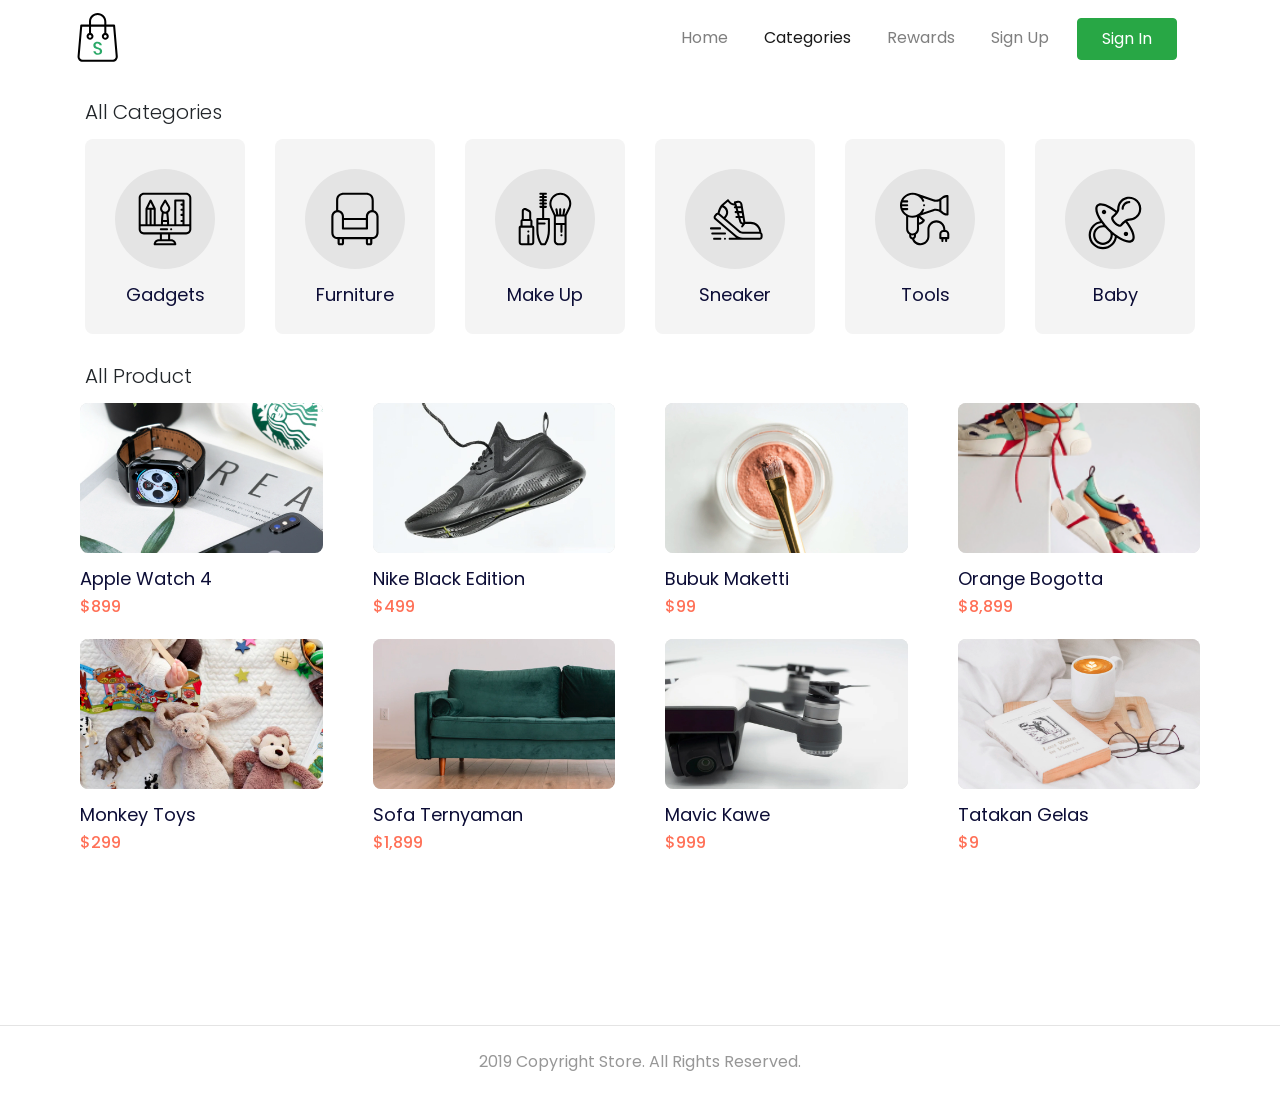
==== categories.html @ 770baa54 "main" ====
<!DOCTYPE html>
<html lang="en">
  <head>
    <meta charset="utf-8" />
    <meta
      name="viewport"
      content="width=device-width, initial-scale=1, shrink-to-fit=no"
    />
    <meta name="description" content="" />
    <meta name="author" content="" />

    <title>Store - Your Best Marketplace</title>

    <link href="https://unpkg.com/aos@2.3.1/dist/aos.css" rel="stylesheet" />
    <link href="style/main.css" rel="stylesheet" type="text/css" />
  </head>
  <!--Style-->
  <style>
    .navbar{
      padding: 0.5rem 2rem 0.5rem 1rem;
    }
  </style>

  <body>
    <!-- Bootstrap core JavaScript -->
    <nav
      class="
        navbar navbar-expand-lg navbar-light navbar-store
        fixed-top
        navbar-fixed-top
      "
      data-aos="fade-down"
    >
      <div class="container">
        <a class="navbar-brand" href="/">
          <img src="images/logo.svg" alt="" />
        </a>
        <button
          class="navbar-toggler"
          type="button"
          data-toggle="collapse"
          data-target="#navbarResponsive"
          aria-controls="navbarResponsive"
          aria-expanded="false"
          aria-label="Toggle navigation"
        >
          <span class="navbar-toggler-icon"></span>
        </button>
        <div class="collapse navbar-collapse" id="navbarResponsive">
          <ul class="navbar-nav ml-auto">
            <li class="nav-item">
              <a href="/index.html" class="nav-link">Home</a>
            </li>
            <li class="nav-item active">
              <a href="/cateories.html" class="nav-link">Categories</a>
            </li>
            <li class="nav-item">
              <a href="#" class="nav-link">Rewards</a>
            </li>
            <li class="nav-item">
              <a href="/register.html" class="nav-link">Sign Up</a>
            </li>
            <li class="nav-item">
              <a
                href="/login.html"
                class="btn btn-success nav-link px-4 text-white"
                >Sign In</a
              >
            </li>
          </ul>
        </div>
      </div>
    </nav>
    <!-- Page Content -->
    <div class="page-content pages-home">
      <section class="store-trend-categories">
        <div class="container">
          <div class="row">
            <div class="col-12" data-aos="zoom-in">
              <h5>All Categories</h5>
            </div>
          </div>
          <div class="row">
            <div
              class="col-6 col-md-3 col-lg-2"
              data-aos="fade-up"
              data-aos-delay="100"
            >
              <a href="#" class="component-categories d-block">
                <div class="categories-image">
                  <img
                    src="images/categories-gadgets.svg"
                    alt=""
                    class="w-100"
                  />
                  <p class="categories-text">Gadgets</p>
                </div>
              </a>
            </div>

            <div
              class="col-6 col-md-3 col-lg-2"
              data-aos="fade-up"
              data-aos-delay="200"
            >
              <a href="#" class="component-categories d-block">
                <div class="categories-image">
                  <img
                    src="images/categories-furniture.svg"
                    alt=""
                    class="w-100"
                  />
                  <p class="categories-text">Furniture</p>
                </div>
              </a>
            </div>

            <div
              class="col-6 col-md-3 col-lg-2"
              data-aos="fade-up"
              data-aos-delay="300"
            >
              <a href="#" class="component-categories d-block">
                <div class="categories-image">
                  <img
                    src="images/categories-makeup.svg"
                    alt=""
                    class="w-100"
                  />
                  <p class="categories-text">Make Up</p>
                </div>
              </a>
            </div>

            <div
              class="col-6 col-md-3 col-lg-2"
              data-aos="fade-up"
              data-aos-delay="400"
            >
              <a href="#" class="component-categories d-block">
                <div class="categories-image">
                  <img
                    src="images/categories-sneaker.svg"
                    alt=""
                    class="w-100"
                  />
                  <p class="categories-text">Sneaker</p>
                </div>
              </a>
            </div>

            <div
              class="col-6 col-md-3 col-lg-2"
              data-aos="fade-up"
              data-aos-delay="500"
            >
              <a href="#" class="component-categories d-block">
                <div class="categories-image">
                  <img
                    src="images/categories-tools.svg"
                    alt=""
                    class="w-100"
                  />
                  <p class="categories-text">Tools</p>
                </div>
              </a>
            </div>

            <div
              class="col-6 col-md-3 col-lg-2"
              data-aos="fade-up"
              data-aos-delay="600"
            >
              <a href="#" class="component-categories d-block">
                <div class="categories-image">
                  <img src="images/categories-baby.svg" alt="" class="w-100" />
                  <p class="categories-text">Baby</p>
                </div>
              </a>
            </div>
          </div>
        </div>
      </section>
      <section class="store-new-product">
        <div class="container">
          <div class="row">
            <div class="col-12" data-aos="fade-up">
              <h5>All Product</h5>
            </div>
            <div class="row">
              <div
                class="col-6 col-md-4 col-lg-3"
                data-aos="fade-up"
                data-aos-delay="100"
              >
                <a href="/details.html" class="component-products d-block">
                  <div class="product-thumbnail">
                    <div
                      class="products-image"
                      style="
                        background-image: url(images/products-apple-watch.jpg);
                      "
                    ></div>
                  </div>
                  <div class="products-text">Apple Watch 4</div>
                  <div class="products-price">$899</div>
                </a>
              </div>
              <div
                class="col-6 col-md-4 col-lg-3"
                data-aos="fade-up"
                data-aos-delay="200"
              >
                <a href="/details.html" class="component-products d-block">
                  <div class="product-thumbnail">
                    <div
                      class="products-image"
                      style="
                        background-image: url(images/products-black-edition-nike.jpg);
                      "
                    ></div>
                  </div>
                  <div class="products-text">Nike Black Edition</div>
                  <div class="products-price">$499</div>
                </a>
              </div>
              <div
                class="col-6 col-md-4 col-lg-3"
                data-aos="fade-up"
                data-aos-delay="300"
              >
                <a href="/details.html" class="component-products d-block">
                  <div class="product-thumbnail">
                    <div
                      class="products-image"
                      style="
                        background-image: url(images/products-bubuk-maketti.jpg);
                      "
                    ></div>
                  </div>
                  <div class="products-text">Bubuk Maketti</div>
                  <div class="products-price">$99</div>
                </a>
              </div>
              <div
                class="col-6 col-md-4 col-lg-3"
                data-aos="fade-up"
                data-aos-delay="400"
              >
                <a href="/details.html" class="component-products d-block">
                  <div class="product-thumbnail">
                    <div
                      class="products-image"
                      style="
                        background-image: url(images/products-orange-bogotta.jpg);
                      "
                    ></div>
                  </div>
                  <div class="products-text">Orange Bogotta</div>
                  <div class="products-price">$8,899</div>
                </a>
              </div>
              <div
                class="col-6 col-md-4 col-lg-3"
                data-aos="fade-up"
                data-aos-delay="500"
              >
                <a href="/details.html" class="component-products d-block">
                  <div class="product-thumbnail">
                    <div
                      class="products-image"
                      style="
                        background-image: url(images/products-monkey-toys.jpg);
                      "
                    ></div>
                  </div>
                  <div class="products-text">Monkey Toys</div>
                  <div class="products-price">$299</div>
                </a>
              </div>
              <div
                class="col-6 col-md-4 col-lg-3"
                data-aos="fade-up"
                data-aos-delay="600"
              >
                <a href="/details.html" class="component-products d-block">
                  <div class="product-thumbnail">
                    <div
                      class="products-image"
                      style="
                        background-image: url(images/products-sofa-ternyaman.jpg);
                      "
                    ></div>
                  </div>
                  <div class="products-text">Sofa Ternyaman</div>
                  <div class="products-price">$1,899</div>
                </a>
              </div>
              <div
                class="col-6 col-md-4 col-lg-3"
                data-aos="fade-up"
                data-aos-delay="700"
              >
                <a href="/details.html" class="component-products d-block">
                  <div class="product-thumbnail">
                    <div
                      class="products-image"
                      style="
                        background-image: url(images/products-mavic-kawe.jpg);
                      "
                    ></div>
                  </div>
                  <div class="products-text">Mavic Kawe</div>
                  <div class="products-price">$999</div>
                </a>
              </div>
              <div
                class="col-6 col-md-4 col-lg-3"
                data-aos="fade-up"
                data-aos-delay="800"
              >
                <a href="/details.html" class="component-products d-block">
                  <div class="product-thumbnail">
                    <div
                      class="products-image"
                      style="
                        background-image: url(images/products-tatakan-gelas.jpg);
                      "
                    ></div>
                  </div>
                  <div class="products-text">Tatakan Gelas</div>
                  <div class="products-price">$9</div>
                </a>
              </div>
            </div>
          </div>
        </div>
      </section>
    </div>
    <footer>
      <div class="container">
        <div class="row">
          <div class="col-12 text-center">
            <p class="pt-4 pb-2">2019 Copyright Store. All Rights Reserved.</p>
          </div>
        </div>
      </div>
    </footer>

    <script src="vendor/jquery/jquery.slim.min.js"></script>
    <script src="vendor/bootstrap/js/bootstrap.bundle.min.js"></script>
    <script src="https://unpkg.com/aos@2.3.1/dist/aos.js"></script>
    <script>
      AOS.init();
    </script>
    <script src="script/navbar-scroll.js"></script>
  </body>
</html>
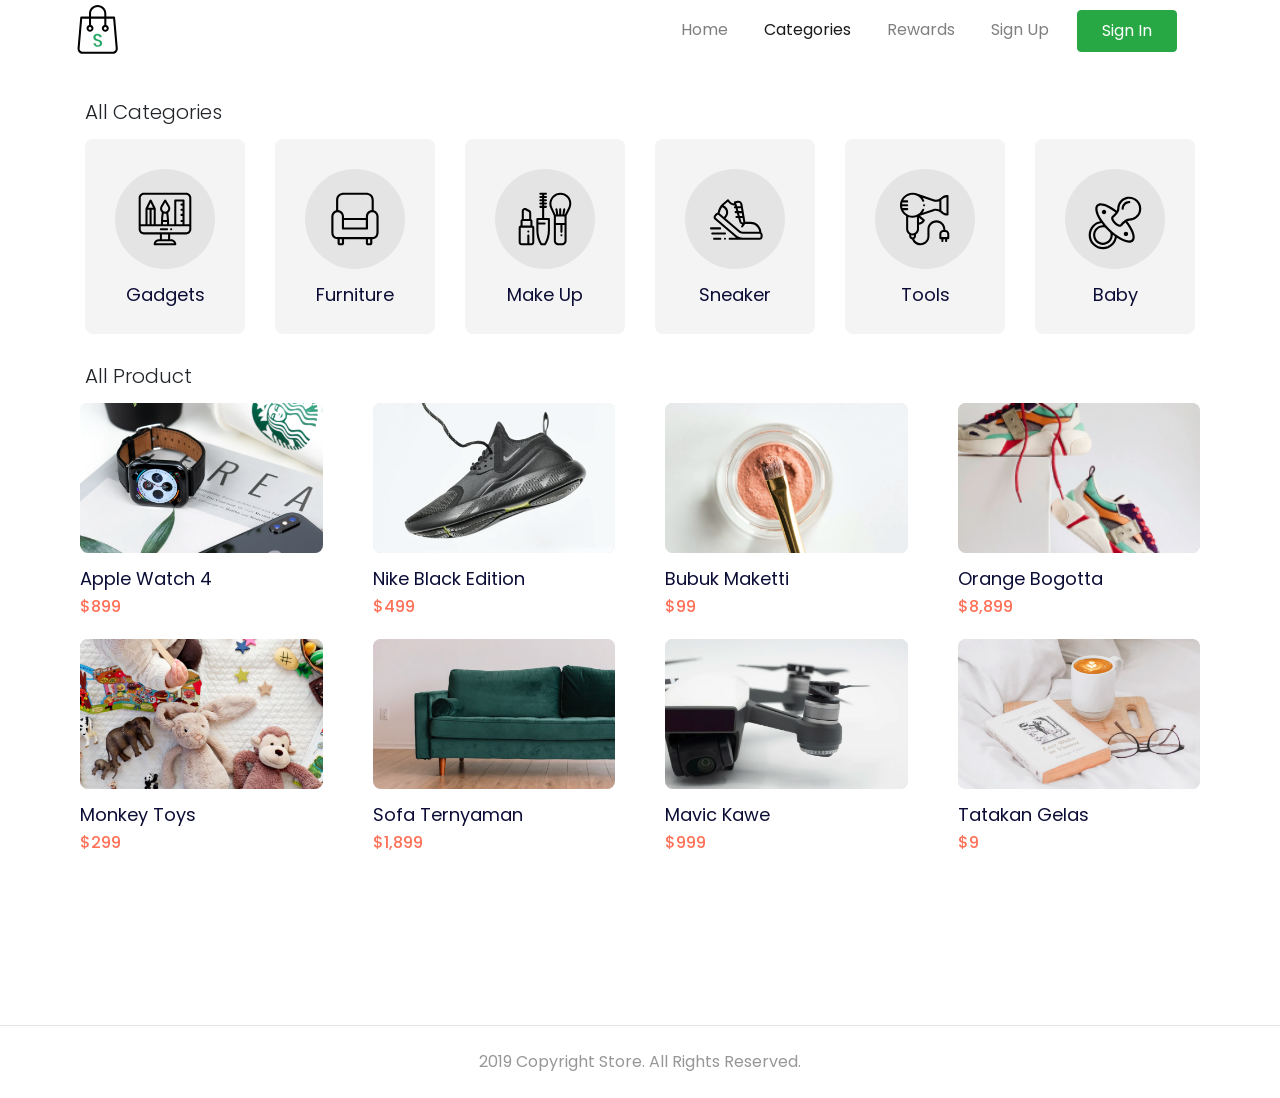
==== commit c4884795: "main" ====
--- a/categories.html
+++ b/categories.html
@@ -17,7 +17,7 @@
   <!--Style-->
   <style>
     .navbar{
-      padding: 0.5rem 2rem 0.5rem 1rem;
+      padding: 0rem 2rem 0.5rem 1rem;
     }
   </style>
 
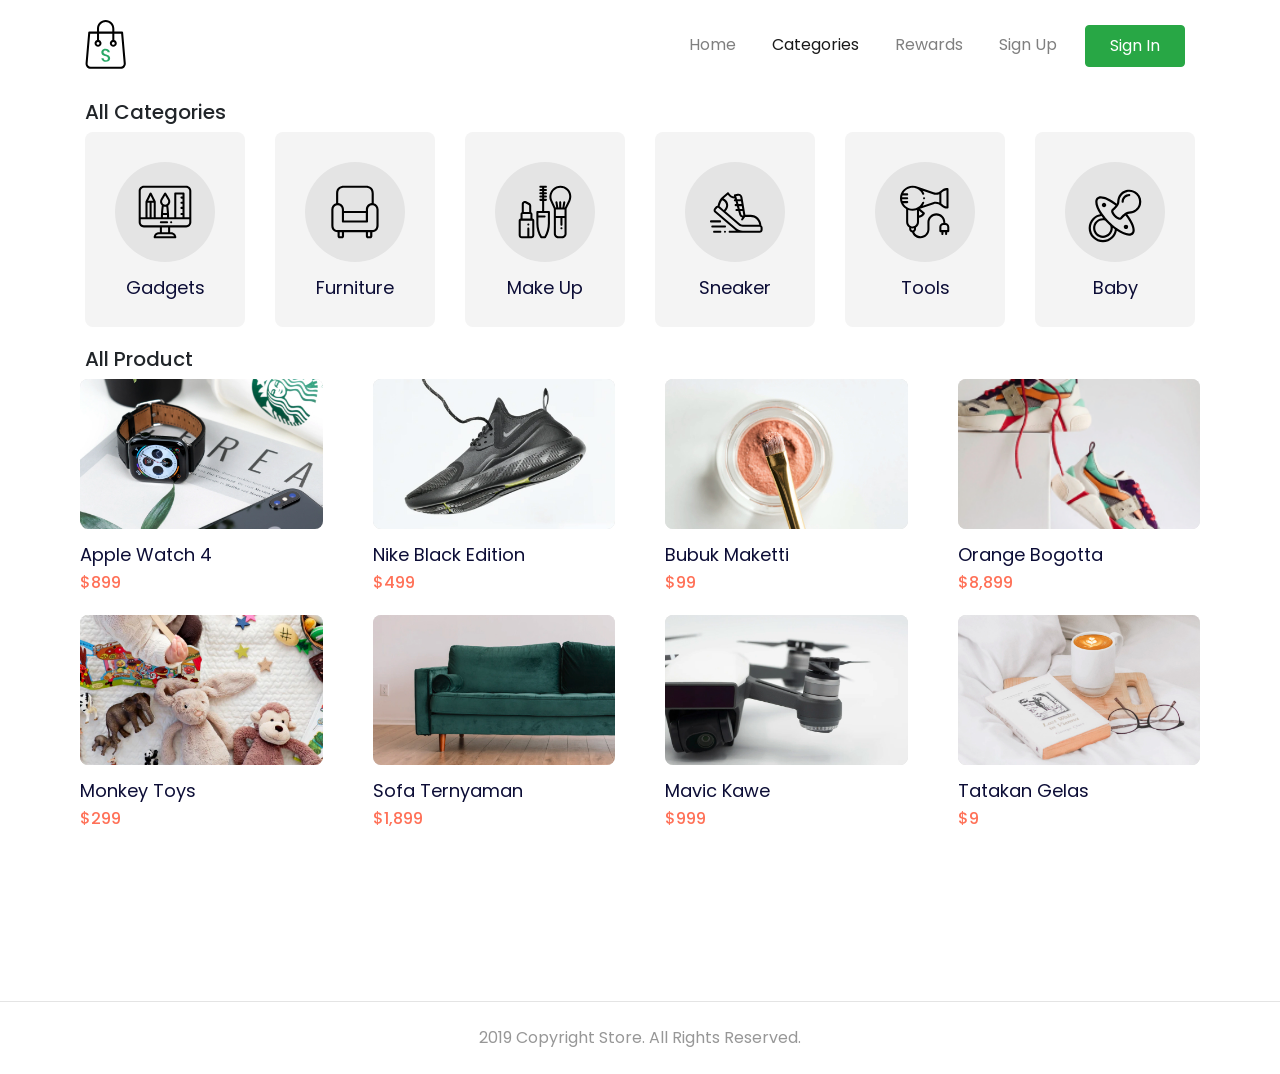
==== commit 614955a7: "14/01/22" ====
--- a/categories.html
+++ b/categories.html
@@ -14,12 +14,6 @@
     <link href="https://unpkg.com/aos@2.3.1/dist/aos.css" rel="stylesheet" />
     <link href="style/main.css" rel="stylesheet" type="text/css" />
   </head>
-  <!--Style-->
-  <style>
-    .navbar{
-      padding: 0rem 2rem 0.5rem 1rem;
-    }
-  </style>
 
   <body>
     <!-- Bootstrap core JavaScript -->
@@ -89,7 +83,7 @@
               <a href="#" class="component-categories d-block">
                 <div class="categories-image">
                   <img
-                    src="images/categories-gadgets.svg"
+                    src="/images/categories-gadgets.svg"
                     alt=""
                     class="w-100"
                   />
@@ -106,7 +100,7 @@
               <a href="#" class="component-categories d-block">
                 <div class="categories-image">
                   <img
-                    src="images/categories-furniture.svg"
+                    src="/images/categories-furniture.svg"
                     alt=""
                     class="w-100"
                   />
@@ -123,7 +117,7 @@
               <a href="#" class="component-categories d-block">
                 <div class="categories-image">
                   <img
-                    src="images/categories-makeup.svg"
+                    src="/images/categories-makeup.svg"
                     alt=""
                     class="w-100"
                   />
@@ -140,7 +134,7 @@
               <a href="#" class="component-categories d-block">
                 <div class="categories-image">
                   <img
-                    src="images/categories-sneaker.svg"
+                    src="/images/categories-sneaker.svg"
                     alt=""
                     class="w-100"
                   />
@@ -157,7 +151,7 @@
               <a href="#" class="component-categories d-block">
                 <div class="categories-image">
                   <img
-                    src="images/categories-tools.svg"
+                    src="/images/categories-tools.svg"
                     alt=""
                     class="w-100"
                   />
@@ -173,7 +167,7 @@
             >
               <a href="#" class="component-categories d-block">
                 <div class="categories-image">
-                  <img src="images/categories-baby.svg" alt="" class="w-100" />
+                  <img src="/images/categories-baby.svg" alt="" class="w-100" />
                   <p class="categories-text">Baby</p>
                 </div>
               </a>
@@ -198,7 +192,7 @@
                     <div
                       class="products-image"
                       style="
-                        background-image: url(images/products-apple-watch.jpg);
+                        background-image: url(/images/products-apple-watch.jpg);
                       "
                     ></div>
                   </div>
@@ -216,7 +210,7 @@
                     <div
                       class="products-image"
                       style="
-                        background-image: url(images/products-black-edition-nike.jpg);
+                        background-image: url(/images/products-black-edition-nike.jpg);
                       "
                     ></div>
                   </div>
@@ -234,7 +228,7 @@
                     <div
                       class="products-image"
                       style="
-                        background-image: url(images/products-bubuk-maketti.jpg);
+                        background-image: url(/images/products-bubuk-maketti.jpg);
                       "
                     ></div>
                   </div>
@@ -252,7 +246,7 @@
                     <div
                       class="products-image"
                       style="
-                        background-image: url(images/products-orange-bogotta.jpg);
+                        background-image: url(/images/products-orange-bogotta.jpg);
                       "
                     ></div>
                   </div>
@@ -270,7 +264,7 @@
                     <div
                       class="products-image"
                       style="
-                        background-image: url(images/products-monkey-toys.jpg);
+                        background-image: url(/images/products-monkey-toys.jpg);
                       "
                     ></div>
                   </div>
@@ -288,7 +282,7 @@
                     <div
                       class="products-image"
                       style="
-                        background-image: url(images/products-sofa-ternyaman.jpg);
+                        background-image: url(/images/products-sofa-ternyaman.jpg);
                       "
                     ></div>
                   </div>
@@ -306,7 +300,7 @@
                     <div
                       class="products-image"
                       style="
-                        background-image: url(images/products-mavic-kawe.jpg);
+                        background-image: url(/images/products-mavic-kawe.jpg);
                       "
                     ></div>
                   </div>
@@ -324,7 +318,7 @@
                     <div
                       class="products-image"
                       style="
-                        background-image: url(images/products-tatakan-gelas.jpg);
+                        background-image: url(/images/products-tatakan-gelas.jpg);
                       "
                     ></div>
                   </div>
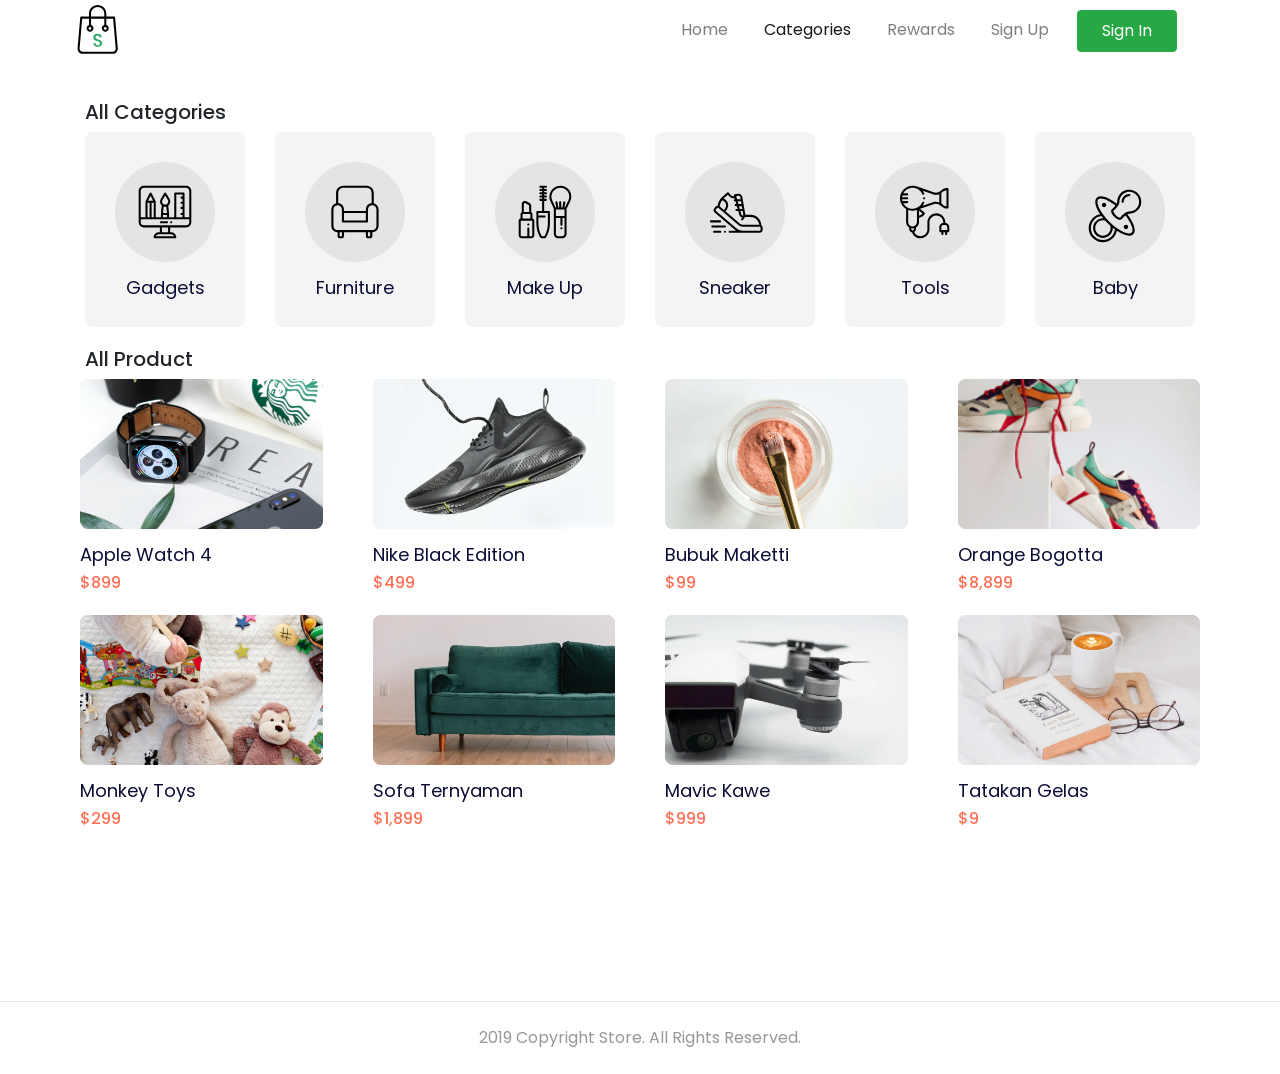
==== commit 51de2ad4: "Merge branch 'main' of https://github.com/riconusap/Toko-online" ====
--- a/categories.html
+++ b/categories.html
@@ -14,6 +14,12 @@
     <link href="https://unpkg.com/aos@2.3.1/dist/aos.css" rel="stylesheet" />
     <link href="style/main.css" rel="stylesheet" type="text/css" />
   </head>
+  <!--Style-->
+  <style>
+    .navbar{
+      padding: 0rem 2rem 0.5rem 1rem;
+    }
+  </style>
 
   <body>
     <!-- Bootstrap core JavaScript -->
@@ -83,7 +89,7 @@
               <a href="#" class="component-categories d-block">
                 <div class="categories-image">
                   <img
-                    src="/images/categories-gadgets.svg"
+                    src="images/categories-gadgets.svg"
                     alt=""
                     class="w-100"
                   />
@@ -100,7 +106,7 @@
               <a href="#" class="component-categories d-block">
                 <div class="categories-image">
                   <img
-                    src="/images/categories-furniture.svg"
+                    src="images/categories-furniture.svg"
                     alt=""
                     class="w-100"
                   />
@@ -117,7 +123,7 @@
               <a href="#" class="component-categories d-block">
                 <div class="categories-image">
                   <img
-                    src="/images/categories-makeup.svg"
+                    src="images/categories-makeup.svg"
                     alt=""
                     class="w-100"
                   />
@@ -134,7 +140,7 @@
               <a href="#" class="component-categories d-block">
                 <div class="categories-image">
                   <img
-                    src="/images/categories-sneaker.svg"
+                    src="images/categories-sneaker.svg"
                     alt=""
                     class="w-100"
                   />
@@ -151,7 +157,7 @@
               <a href="#" class="component-categories d-block">
                 <div class="categories-image">
                   <img
-                    src="/images/categories-tools.svg"
+                    src="images/categories-tools.svg"
                     alt=""
                     class="w-100"
                   />
@@ -167,7 +173,7 @@
             >
               <a href="#" class="component-categories d-block">
                 <div class="categories-image">
-                  <img src="/images/categories-baby.svg" alt="" class="w-100" />
+                  <img src="images/categories-baby.svg" alt="" class="w-100" />
                   <p class="categories-text">Baby</p>
                 </div>
               </a>
@@ -192,7 +198,7 @@
                     <div
                       class="products-image"
                       style="
-                        background-image: url(/images/products-apple-watch.jpg);
+                        background-image: url(images/products-apple-watch.jpg);
                       "
                     ></div>
                   </div>
@@ -210,7 +216,7 @@
                     <div
                       class="products-image"
                       style="
-                        background-image: url(/images/products-black-edition-nike.jpg);
+                        background-image: url(images/products-black-edition-nike.jpg);
                       "
                     ></div>
                   </div>
@@ -228,7 +234,7 @@
                     <div
                       class="products-image"
                       style="
-                        background-image: url(/images/products-bubuk-maketti.jpg);
+                        background-image: url(images/products-bubuk-maketti.jpg);
                       "
                     ></div>
                   </div>
@@ -246,7 +252,7 @@
                     <div
                       class="products-image"
                       style="
-                        background-image: url(/images/products-orange-bogotta.jpg);
+                        background-image: url(images/products-orange-bogotta.jpg);
                       "
                     ></div>
                   </div>
@@ -264,7 +270,7 @@
                     <div
                       class="products-image"
                       style="
-                        background-image: url(/images/products-monkey-toys.jpg);
+                        background-image: url(images/products-monkey-toys.jpg);
                       "
                     ></div>
                   </div>
@@ -282,7 +288,7 @@
                     <div
                       class="products-image"
                       style="
-                        background-image: url(/images/products-sofa-ternyaman.jpg);
+                        background-image: url(images/products-sofa-ternyaman.jpg);
                       "
                     ></div>
                   </div>
@@ -300,7 +306,7 @@
                     <div
                       class="products-image"
                       style="
-                        background-image: url(/images/products-mavic-kawe.jpg);
+                        background-image: url(images/products-mavic-kawe.jpg);
                       "
                     ></div>
                   </div>
@@ -318,7 +324,7 @@
                     <div
                       class="products-image"
                       style="
-                        background-image: url(/images/products-tatakan-gelas.jpg);
+                        background-image: url(images/products-tatakan-gelas.jpg);
                       "
                     ></div>
                   </div>
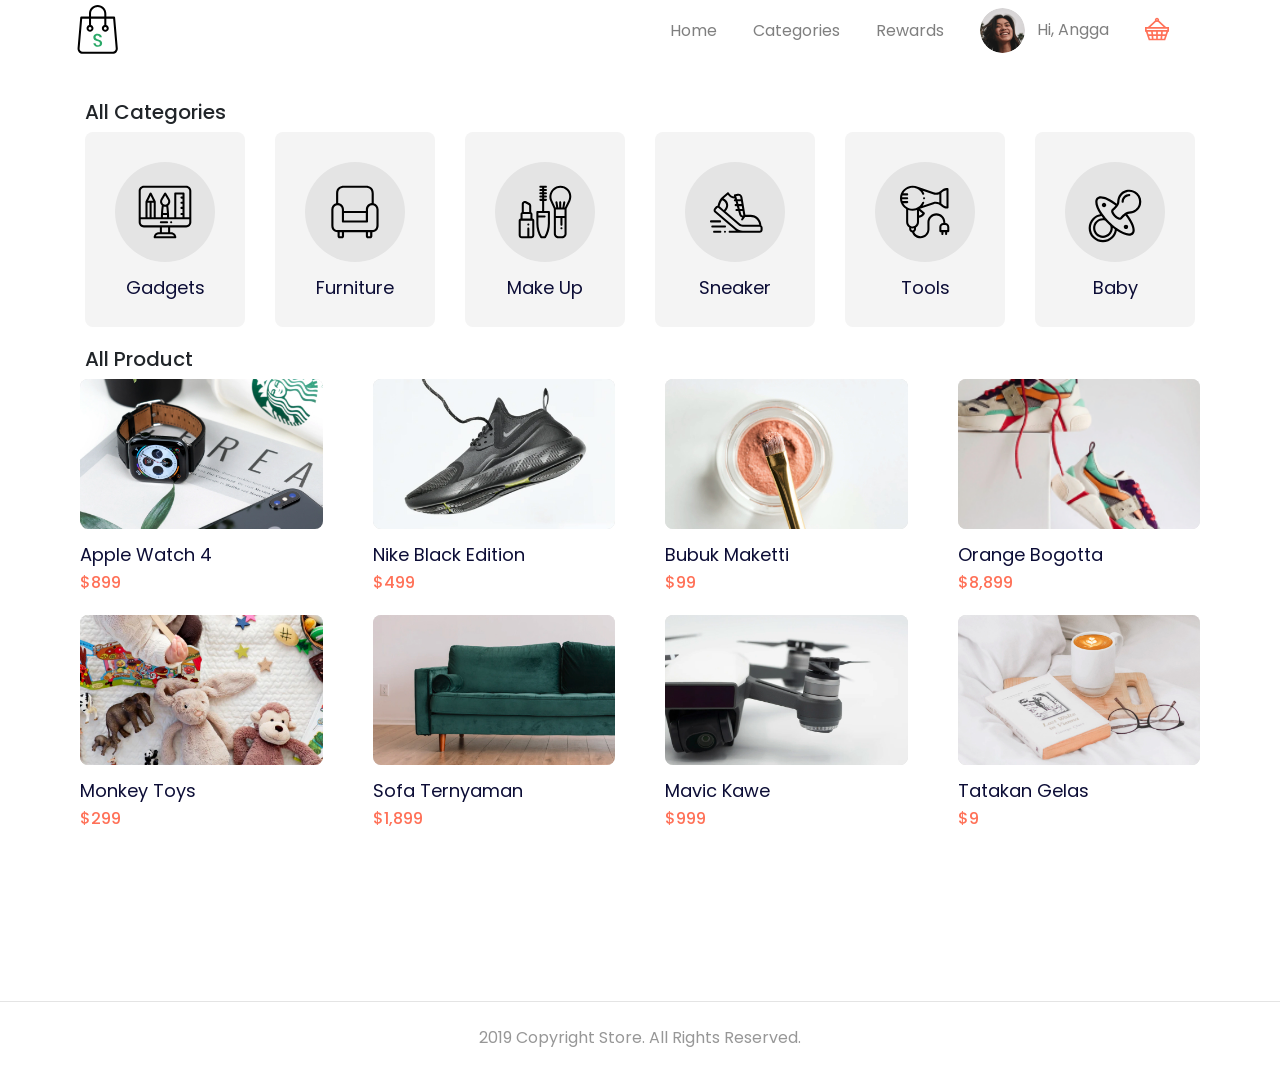
==== commit 9a18faf7: "14/01/22" ====
--- a/categories.html
+++ b/categories.html
@@ -24,53 +24,89 @@
   <body>
     <!-- Bootstrap core JavaScript -->
     <nav
-      class="
-        navbar navbar-expand-lg navbar-light navbar-store
-        fixed-top
-        navbar-fixed-top
-      "
-      data-aos="fade-down"
-    >
-      <div class="container">
-        <a class="navbar-brand" href="/">
-          <img src="images/logo.svg" alt="" />
-        </a>
-        <button
-          class="navbar-toggler"
-          type="button"
-          data-toggle="collapse"
-          data-target="#navbarResponsive"
-          aria-controls="navbarResponsive"
-          aria-expanded="false"
-          aria-label="Toggle navigation"
-        >
-          <span class="navbar-toggler-icon"></span>
-        </button>
-        <div class="collapse navbar-collapse" id="navbarResponsive">
-          <ul class="navbar-nav ml-auto">
-            <li class="nav-item">
-              <a href="/index.html" class="nav-link">Home</a>
-            </li>
-            <li class="nav-item active">
-              <a href="/cateories.html" class="nav-link">Categories</a>
-            </li>
-            <li class="nav-item">
-              <a href="#" class="nav-link">Rewards</a>
-            </li>
-            <li class="nav-item">
-              <a href="/register.html" class="nav-link">Sign Up</a>
-            </li>
-            <li class="nav-item">
-              <a
-                href="/login.html"
-                class="btn btn-success nav-link px-4 text-white"
-                >Sign In</a
-              >
-            </li>
-          </ul>
-        </div>
+    class="navbar navbar-expand-lg navbar-light navbar-store fixed-top navbar-fixed-top"
+    data-aos="fade-down"
+    aria-label="Navbar"
+  >
+    <div class="container">
+      <a class="navbar-brand" href="/">
+        <img src="/images/logo.svg" alt="" />
+      </a>
+      <button
+        class="navbar-toggler"
+        type="button"
+        data-toggle="collapse"
+        data-target="#navbarResponsive"
+        aria-controls="navbarResponsive"
+        aria-expanded="false"
+        aria-label="Toggle navigation"
+      >
+        <span class="navbar-toggler-icon"></span>
+      </button>
+      <div class="collapse navbar-collapse" id="navbarResponsive">
+        <ul class="navbar-nav ml-auto">
+          <li class="nav-item">
+            <a class="nav-link" href="/">Home </a>
+          </li>
+          <li class="nav-item">
+            <a class="nav-link" href="/categories.html">Categories</a>
+          </li>
+          <li class="nav-item">
+            <a class="nav-link" href="#">Rewards</a>
+          </li>
+        </ul>
+
+        <!-- Desktop Menu -->
+        <ul class="navbar-nav d-none d-lg-flex">
+          <li class="nav-item dropdown">
+            <a
+              class="nav-link"
+              href="#"
+              id="navbarDropdown"
+              role="button"
+              data-toggle="dropdown"
+              aria-haspopup="true"
+              aria-expanded="false"
+            >
+              <img
+                src="/images/icon-user.png"
+                alt=""
+                class="rounded-circle mr-2 profile-picture"
+              />
+              Hi, Angga
+            </a>
+            <div class="dropdown-menu" aria-labelledby="navbarDropdown">
+              <a class="dropdown-item" href="/dashboard.html">Dashboard</a>
+              <a class="dropdown-item" href="/dashboard-account.html"
+                >Settings</a
+              >
+              <div class="dropdown-divider"></div>
+              <a class="dropdown-item" href="/">Logout</a>
+            </div>
+          </li>
+          <li class="nav-item">
+            <a class="nav-link d-inline-block mt-2" href="#">
+              <img src="/images/icon-cart-empty.svg" alt="" />
+            </a>
+          </li>
+        </ul>
+
+        <!-- Mobile Menu -->
+        <ul class="navbar-nav d-block d-lg-none">
+          <li class="nav-item">
+            <a class="nav-link" href="#">
+              Hi, Angga
+            </a>
+          </li>
+          <li class="nav-item">
+            <a class="nav-link d-inline-block" href="#">
+              Cart
+            </a>
+          </li>
+        </ul>
       </div>
-    </nav>
+    </div>
+  </nav>
     <!-- Page Content -->
     <div class="page-content pages-home">
       <section class="store-trend-categories">
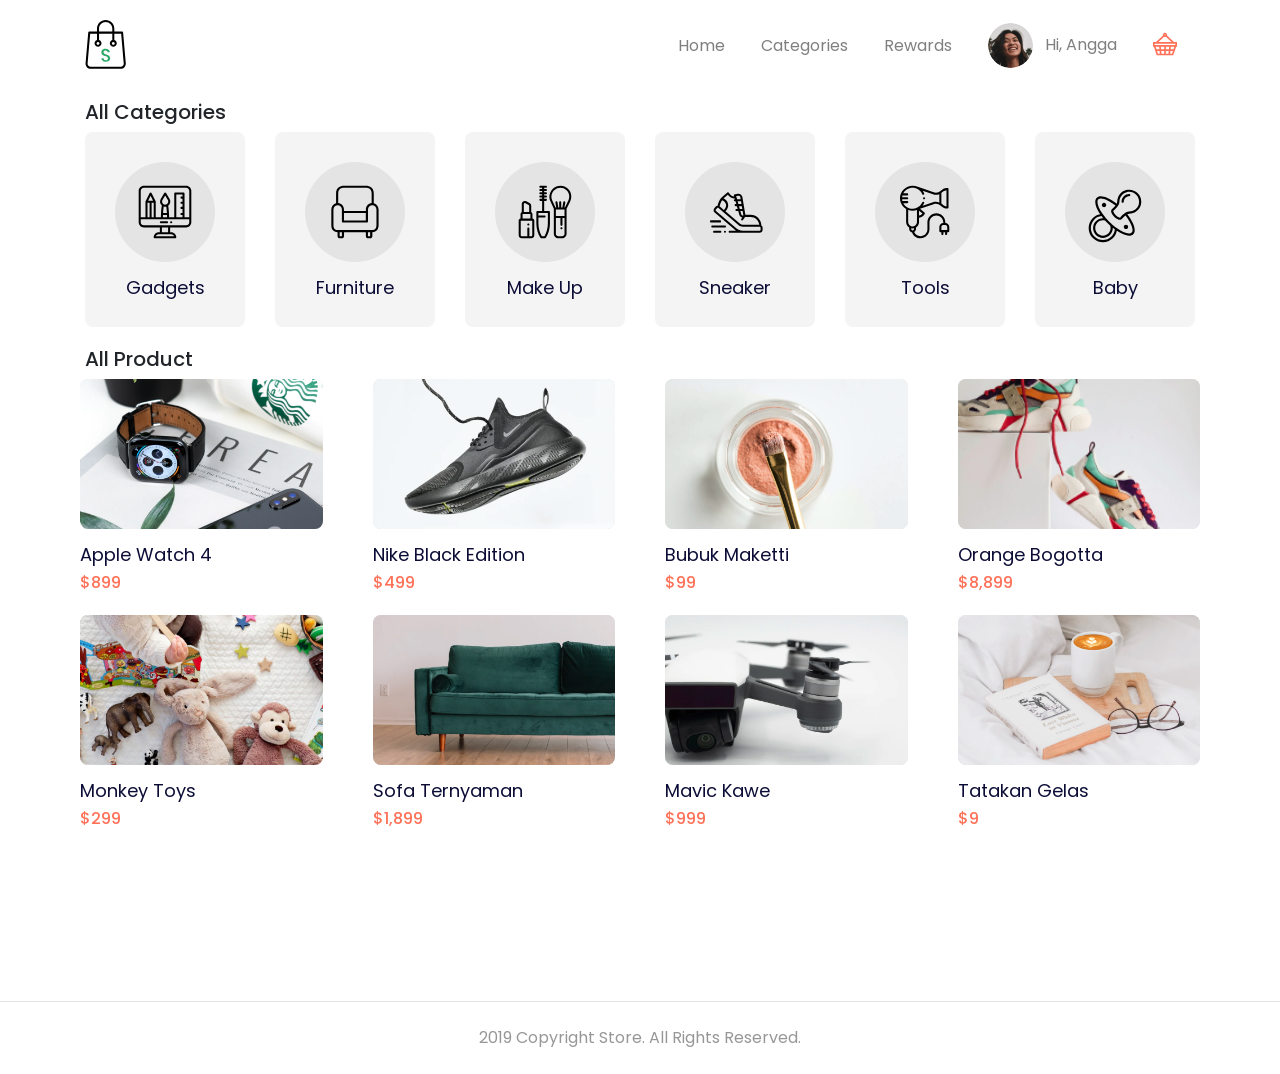
==== commit 8763a304: "14/01/22" ====
--- a/categories.html
+++ b/categories.html
@@ -14,12 +14,6 @@
     <link href="https://unpkg.com/aos@2.3.1/dist/aos.css" rel="stylesheet" />
     <link href="style/main.css" rel="stylesheet" type="text/css" />
   </head>
-  <!--Style-->
-  <style>
-    .navbar{
-      padding: 0rem 2rem 0.5rem 1rem;
-    }
-  </style>
 
   <body>
     <!-- Bootstrap core JavaScript -->
